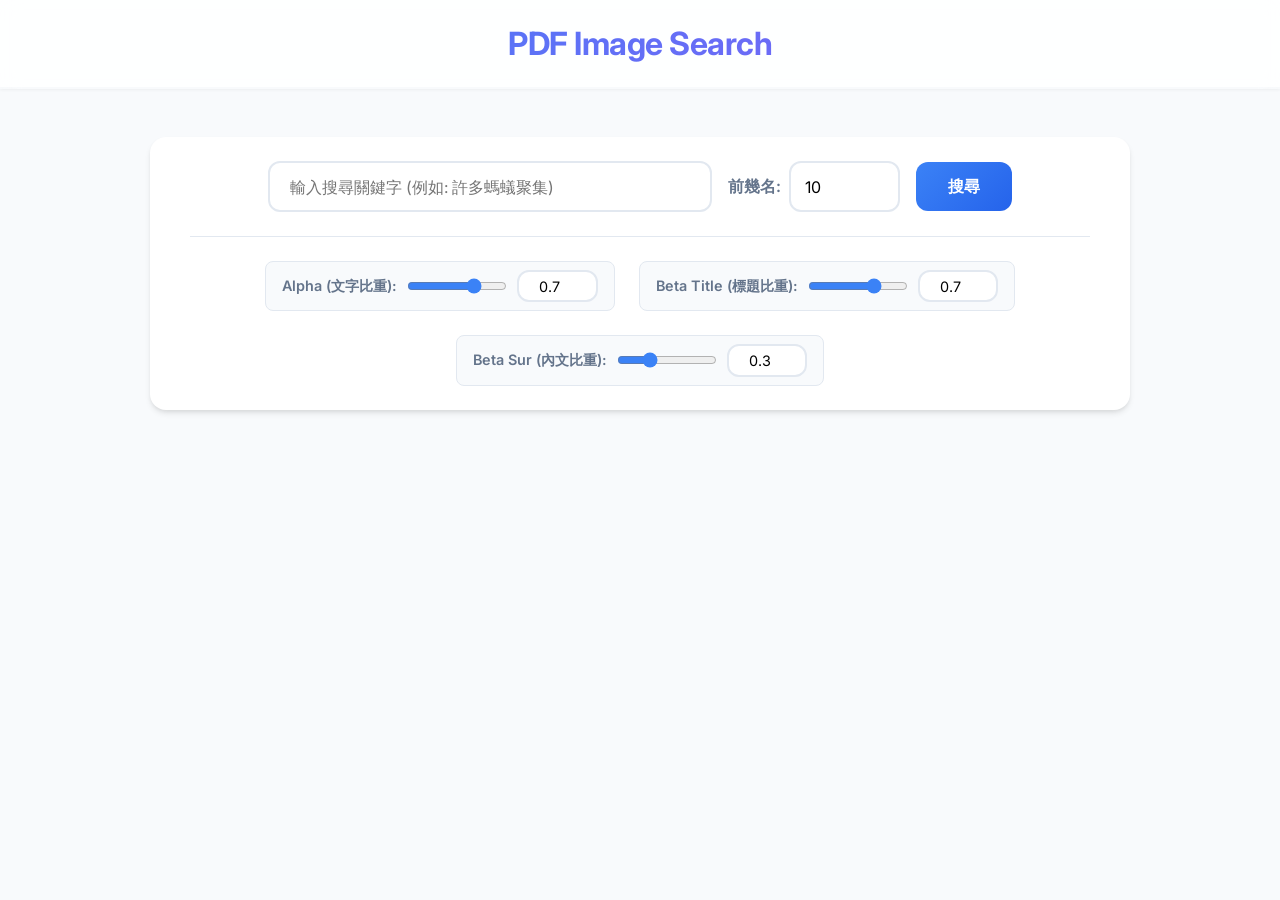
==== templates/index.html @ 417bd397 "新增一個測試網頁用於測試資料庫及模型的 Performance" ====
<!DOCTYPE html>
<html lang="zh-TW">
<head>
    <meta charset="UTF-8">
    <meta name="viewport" content="width=device-width, initial-scale=1.0">
    <title>RAG PDF Image Search</title>
    <link href="https://fonts.googleapis.com/css2?family=Inter:wght@400;500;600;700&display=swap" rel="stylesheet">
    <style>
        :root {
            --bg-color: #f8fafc;
            --container-bg: #ffffff;
            --text-color: #334155;
            --border-color: #e2e8f0;
            --primary-color: #3b82f6;
            --primary-hover: #2563eb;
            --secondary-color: #64748b;
            --accent-color: #10b981;
            --box-shadow: 0 4px 6px -1px rgba(0, 0, 0, 0.1), 0 2px 4px -1px rgba(0, 0, 0, 0.06);
            --transition-speed: 0.3s;
        }
        
        body {
            font-family: 'Inter', sans-serif;
            background-color: var(--bg-color);
            color: var(--text-color);
            margin: 0;
            padding: 0;
            display: flex;
            flex-direction: column;
            align-items: center;
        }

        /* Glassmorphism Header */
        .header {
            width: 100%;
            background: rgba(255, 255, 255, 0.85);
            backdrop-filter: blur(10px);
            padding: 1.5rem 0;
            box-shadow: 0 1px 3px rgba(0,0,0,0.05);
            text-align: center;
            position: sticky;
            top: 0;
            z-index: 50;
            border-bottom: 2px solid transparent;
            background-clip: padding-box;
        }

        .header h1 {
            margin: 0;
            background: linear-gradient(135deg, #3b82f6, #8b5cf6);
            -webkit-background-clip: text;
            -webkit-text-fill-color: transparent;
            font-weight: 700;
            font-size: 2rem;
            letter-spacing: -0.5px;
        }

        .search-container {
            display: flex;
            flex-direction: column;
            align-items: center;
            justify-content: center;
            margin: 3rem 0;
            background: var(--container-bg);
            padding: 1.5rem 2.5rem;
            border-radius: 1rem;
            box-shadow: var(--box-shadow);
            transition: transform var(--transition-speed);
            width: 90%;
            max-width: 900px;
        }

        .search-container:hover {
            transform: translateY(-2px);
        }

        .search-main {
            display: flex;
            gap: 1rem;
            align-items: center;
            justify-content: center;
            flex-wrap: wrap;
            width: 100%;
        }

        .advanced-settings {
            display: flex;
            gap: 1.5rem;
            justify-content: center;
            align-items: center;
            width: 100%;
            flex-wrap: wrap;
            margin-top: 1.5rem;
            padding-top: 1.5rem;
            border-top: 1px solid var(--border-color);
        }

        .setting-group {
            display: flex;
            align-items: center;
            gap: 0.5rem;
            font-size: 0.9rem;
            color: var(--secondary-color);
            background: #f8fafc;
            padding: 0.5rem 1rem;
            border-radius: 0.5rem;
            border: 1px solid var(--border-color);
        }

        .setting-group label {
            font-weight: 600;
        }

        .setting-group input[type="range"] {
            width: 100px;
            accent-color: var(--primary-color);
            cursor: pointer;
        }

        .setting-group input[type="number"] {
            width: 65px;
            padding: 0.35rem;
            font-size: 0.9rem;
            text-align: center;
        }

        input[type="text"] {
            padding: 0.85rem 1.25rem;
            font-size: 1rem;
            border: 2px solid var(--border-color);
            border-radius: 0.75rem;
            width: 400px;
            max-width: 100%;
            outline: none;
            transition: all var(--transition-speed);
            font-family: inherit;
        }

        input[type="text"]:focus {
            border-color: var(--primary-color);
            box-shadow: 0 0 0 3px rgba(59, 130, 246, 0.2);
        }

        .topk-wrapper {
            display: flex;
            align-items: center;
            gap: 0.5rem;
        }
        
        .topk-wrapper label {
            font-weight: 600;
            color: var(--secondary-color);
        }

        input[type="number"] {
            padding: 0.85rem;
            font-size: 1rem;
            border: 2px solid var(--border-color);
            border-radius: 0.75rem;
            width: 80px;
            font-family: inherit;
            transition: all var(--transition-speed);
        }

        input[type="number"]:focus {
            border-color: var(--primary-color);
            box-shadow: 0 0 0 3px rgba(59, 130, 246, 0.2);
        }

        button.search-btn {
            padding: 0.85rem 2rem;
            font-size: 1rem;
            background: linear-gradient(135deg, var(--primary-color), var(--primary-hover));
            color: white;
            font-weight: 600;
            border: none;
            border-radius: 0.75rem;
            cursor: pointer;
            transition: all var(--transition-speed);
            font-family: inherit;
        }

        button.search-btn:hover {
            transform: translateY(-2px);
            box-shadow: 0 4px 12px rgba(59, 130, 246, 0.3);
        }

        button.search-btn:active {
            transform: translateY(0);
        }

        .results-grid {
            display: grid;
            grid-template-columns: repeat(auto-fill, minmax(360px, 1fr));
            gap: 2rem;
            width: 90%;
            max-width: 1400px;
            margin-bottom: 4rem;
        }

        .result-card {
            background: var(--container-bg);
            border-radius: 1rem;
            box-shadow: var(--box-shadow);
            overflow: hidden;
            display: flex;
            flex-direction: column;
            transition: all var(--transition-speed);
            position: relative;
        }

        .result-card:hover {
            transform: translateY(-8px);
            box-shadow: 0 15px 30px rgba(0,0,0,0.1);
        }

        .image-wrapper {
            position: relative;
            overflow: hidden;
            height: 280px;
        }

        .result-card img {
            width: 100%;
            height: 100%;
            object-fit: contain;
            background-color: #f1f5f9;
            transition: transform 0.5s ease;
        }

        .result-card:hover img {
            transform: scale(1.05);
        }

        .card-content {
            padding: 1.5rem;
            display: flex;
            flex-direction: column;
            gap: 0.75rem;
            flex-grow: 1;
        }

        .doc-title {
            font-weight: 700;
            font-size: 1.2rem;
            color: var(--text-color);
            word-break: break-all;
            line-height: 1.4;
        }

        .rank-badge {
            position: absolute;
            top: 1rem;
            right: 1rem;
            background: var(--primary-color);
            color: white;
            padding: 0.25rem 0.75rem;
            border-radius: 999px;
            font-weight: 700;
            font-size: 0.85rem;
            box-shadow: 0 2px 4px rgba(0,0,0,0.2);
            z-index: 10;
        }

        .doc-meta {
            font-size: 0.95rem;
            color: var(--secondary-color);
            line-height: 1.6;
        }

        .highlight-text {
            color: var(--primary-color);
            font-weight: 600;
        }

        .score-info {
            background: #f8fafc;
            padding: 1rem;
            border-radius: 0.75rem;
            font-size: 0.85rem;
            font-family: 'Courier New', Courier, monospace;
            display: flex;
            flex-direction: column;
            gap: 0.4rem;
            margin-top: 0.5rem;
            border: 1px solid var(--border-color);
        }

        .score-info b {
            color: var(--accent-color);
            font-size: 0.95rem;
            margin-bottom: 0.25rem;
        }

        .preview-btn {
            margin-top: auto;
            background-color: transparent;
            color: var(--primary-color);
            border: 2px solid var(--primary-color);
            font-weight: 600;
            padding: 0.85rem;
            border-radius: 0.75rem;
            cursor: pointer;
            transition: all var(--transition-speed);
            font-family: inherit;
        }

        .preview-btn:hover {
            background-color: var(--primary-color);
            color: white;
            box-shadow: 0 4px 12px rgba(59, 130, 246, 0.2);
        }

        /* Modal styling - highly polished */
        .modal-overlay {
            position: fixed;
            top: 0; left: 0; width: 100%; height: 100%;
            background: rgba(15, 23, 42, 0.7);
            backdrop-filter: blur(5px);
            display: none;
            justify-content: center;
            align-items: center;
            z-index: 1000;
            opacity: 0;
            transition: opacity 0.3s ease;
        }

        .modal-overlay.active {
            opacity: 1;
        }

        .modal-content {
            background: white;
            width: 95%;
            max-width: 1400px;
            height: 92%;
            border-radius: 1rem;
            display: flex;
            flex-direction: column;
            overflow: hidden;
            transform: scale(0.95);
            transition: transform 0.3s cubic-bezier(0.175, 0.885, 0.32, 1.275);
            box-shadow: 0 25px 50px -12px rgba(0, 0, 0, 0.25);
        }

        .modal-overlay.active .modal-content {
            transform: scale(1);
        }

        .modal-header {
            display: flex;
            justify-content: space-between;
            align-items: center;
            padding: 1.25rem 2rem;
            background: #f8fafc;
            border-bottom: 1px solid var(--border-color);
        }
        
        .modal-header h2 {
            margin: 0;
            font-size: 1.25rem;
            color: var(--text-color);
            font-weight: 600;
        }

        .close-btn {
            background: none;
            border: none;
            font-size: 2rem;
            line-height: 1;
            cursor: pointer;
            color: var(--secondary-color);
            transition: color 0.2s;
            display: flex;
            justify-content: center;
            align-items: center;
            width: 40px;
            height: 40px;
            border-radius: 50%;
        }

        .close-btn:hover {
            color: #ef4444;
            background-color: #fee2e2;
        }

        iframe {
            flex-grow: 1;
            border: none;
            width: 100%;
            background-color: #e2e8f0;
        }

        /* Loading spinner with modern look */
        .loader-container {
            display: none;
            flex-direction: column;
            align-items: center;
            gap: 1rem;
            margin: 3rem 0;
        }

        .loader {
            width: 48px;
            height: 48px;
            border: 5px solid #e2e8f0;
            border-bottom-color: var(--primary-color);
            border-radius: 50%;
            animation: rotation 1s linear infinite;
        }

        .loader-text {
            color: var(--secondary-color);
            font-weight: 500;
            animation: pulse 1.5s ease-in-out infinite;
        }

        @keyframes rotation {
            0% { transform: rotate(0deg); }
            100% { transform: rotate(360deg); }
        }

        @keyframes pulse {
            0%, 100% { opacity: 1; }
            50% { opacity: 0.5; }
        }
        
        /* Fade in animation for cards */
        @keyframes fadeIn {
            from { opacity: 0; transform: translateY(20px); }
            to { opacity: 1; transform: translateY(0); }
        }
        
        .animated-card {
            animation: fadeIn 0.6s ease-out forwards;
            opacity: 0;
        }
    </style>
</head>
<body>

    <header class="header">
        <h1>PDF Image Search</h1>
    </header>

    <div class="search-container">
        <div class="search-main">
            <input type="text" id="searchInput" placeholder="輸入搜尋關鍵字 (例如: 許多螞蟻聚集)" onkeypress="handleKeyPress(event)">
            <div class="topk-wrapper">
                <label for="topkInput">前幾名:</label>
                <input type="number" id="topkInput" value="10" min="1" max="50">
            </div>
            <button class="search-btn" onclick="performSearch()">搜尋</button>
        </div>

        <div class="advanced-settings">
            <div class="setting-group" title="決定文字與影像比重 (1.0=全文字, 0.0=全影像)">
                <label>Alpha (文字比重):</label>
                <input type="range" id="alphaRange" min="0" max="1" step="0.01" value="0.7" oninput="document.getElementById('alphaInput').value = this.value">
                <input type="number" id="alphaInput" min="0" max="1" step="0.01" value="0.7" oninput="document.getElementById('alphaRange').value = this.value">
            </div>
            <div class="setting-group" title="決定文字分數中標題的比重">
                <label>Beta Title (標題比重):</label>
                <input type="range" id="betaTitleRange" min="0" max="1" step="0.01" value="0.7" oninput="document.getElementById('betaTitleInput').value = this.value">
                <input type="number" id="betaTitleInput" min="0" max="1" step="0.01" value="0.7" oninput="document.getElementById('betaTitleRange').value = this.value">
            </div>
            <div class="setting-group" title="決定文字分數中內文的比重">
                <label>Beta Sur (內文比重):</label>
                <input type="range" id="betaSurRange" min="0" max="1" step="0.01" value="0.3" oninput="document.getElementById('betaSurInput').value = this.value">
                <input type="number" id="betaSurInput" min="0" max="1" step="0.01" value="0.3" oninput="document.getElementById('betaSurRange').value = this.value">
            </div>
        </div>
    </div>

    <div class="loader-container" id="loaderContainer">
        <div class="loader"></div>
        <div class="loader-text">正在搜尋 RAG 資料庫...</div>
    </div>

    <div class="results-grid" id="resultsGrid">
        <!-- Results will be injected here -->
    </div>

    <!-- PDF Preview Modal -->
    <div class="modal-overlay" id="pdfModal">
        <div class="modal-content">
            <div class="modal-header">
                <h2 id="modalTitle">PDF Preview</h2>
                <button class="close-btn" onclick="closeModal()">&times;</button>
            </div>
            <iframe id="pdfIframe" src=""></iframe>
        </div>
    </div>

    <script>
        async function performSearch() {
            const query = document.getElementById('searchInput').value.trim();
            const topk = document.getElementById('topkInput').value || 10;
            const alpha = document.getElementById('alphaInput').value || 0.7;
            const betaTitle = document.getElementById('betaTitleInput').value || 0.7;
            const betaSur = document.getElementById('betaSurInput').value || 0.3;
            
            const grid = document.getElementById('resultsGrid');
            const loader = document.getElementById('loaderContainer');

            if (!query) return;

            grid.innerHTML = '';
            loader.style.display = 'flex';

            try {
                const response = await fetch(`/search?q=${encodeURIComponent(query)}&topk=${topk}&alpha=${alpha}&beta_title=${betaTitle}&beta_sur=${betaSur}`);
                const data = await response.json();
                loader.style.display = 'none';

                if (data.error) {
                    grid.innerHTML = `<div style="grid-column: 1/-1; background: #fee2e2; color: #b91c1c; padding: 1.5rem; border-radius: 0.75rem; text-align: center; font-weight: 500;">錯誤: ${data.error}</div>`;
                    return;
                }

                if (data.results.length === 0) {
                    grid.innerHTML = `<div style="grid-column: 1/-1; text-align: center; color: var(--secondary-color); font-size: 1.2rem; padding: 3rem;">找不到與「${query}」相關的圖片結果</div>`;
                    return;
                }

                data.results.forEach((item, index) => {
                    const card = document.createElement('div');
                    card.className = 'result-card animated-card';
                    card.style.animationDelay = `${index * 0.05}s`;

                    let imgUrl = `/${item.image_path}`;
                    // If image_path starts with 'output/' we use it directly, else fallback
                    
                    const pdfPath = item.doc_name;
                    // The PDF is loaded from /agriculture_tech_docs/
                    const fullPdfUrl = `/agriculture_tech_docs/${pdfPath}#page=${item.page}`;

                    // Extract best_sur_chunk for brief preview
                    const snippet = item.best_sur_chunk ? `<div style="font-size: 0.85rem; color: #475569; margin-top: 0.5rem; background: #f1f5f9; padding: 0.5rem; border-radius: 0.5rem; border-left: 3px solid #3b82f6;"><i>"...${item.best_sur_chunk}..."</i></div>` : '';

                    card.innerHTML = `
                        <div class="rank-badge">#${index + 1}</div>
                        <div class="image-wrapper">
                            <img src="${imgUrl}" alt="${item.figure_title || 'Image'}" onerror="this.src='/output/placeholder.png'; this.onerror=null;">
                        </div>
                        <div class="card-content">
                            <div class="doc-title">${item.figure_title || '未命名圖片'}</div>
                            <div class="doc-meta">
                                <div><span class="highlight-text">文件:</span> ${item.doc_name.split('/').pop()}</div>
                                <div style="margin-top: 0.25rem;"><span class="highlight-text">頁面:</span> 第 ${item.page} 頁</div>
                                ${snippet}
                            </div>
                            <div class="score-info">
                                <b>總分 (score): ${(item.score).toFixed(4)}</b>
                                <span>文本 (s_text): ${(item.s_text).toFixed(4)}</span>
                                <span>標題 (s_title): ${(item.s_title).toFixed(4)}</span>
                                <span>內文 (s_sur): ${(item.s_sur).toFixed(4)}</span>
                                <span>影像 (s_img): ${(item.s_img).toFixed(4)}</span>
                            </div>
                            <button class="preview-btn" onclick="openModal('${encodeURIComponent(pdfPath)}', ${item.page}, '${item.doc_name.split('/').pop()}')">
                                打開 PDF 預覽
                            </button>
                        </div>
                    `;
                    grid.appendChild(card);
                });

            } catch (err) {
                console.error(err);
                loader.style.display = 'none';
                grid.innerHTML = `<div style="grid-column: 1/-1; background: #fee2e2; color: #b91c1c; padding: 1.5rem; border-radius: 0.75rem; text-align: center; font-weight: 500;">連線錯誤，請確認後端伺服器正在執行。</div>`;
            }
        }

        function handleKeyPress(event) {
            if (event.key === 'Enter') {
                performSearch();
            }
        }

        function openModal(pdfPath, page, filename) {
            const modal = document.getElementById('pdfModal');
            const iframe = document.getElementById('pdfIframe');
            const title = document.getElementById('modalTitle');
            
            // Reconstruct path to fix potential URI encoding issues with nested components
            const decodedPath = decodeURIComponent(pdfPath);
            let url = `/agriculture_tech_docs/${decodedPath}`;
            if (page) {
                // Adjusting page parameter for Chrome/Edge/Firefox embedded viewer
                url += `#page=${page}`;
            }
            
            title.textContent = `預覽: ${filename} (第 ${page} 頁)`;
            modal.style.display = 'flex';
            // Force reflow
            void modal.offsetWidth;
            modal.classList.add('active');
            
            // Load iframe after animation starts
            setTimeout(() => {
                iframe.src = url;
            }, 100);
        }

        function closeModal() {
            const modal = document.getElementById('pdfModal');
            const iframe = document.getElementById('pdfIframe');
            
            modal.classList.remove('active');
            setTimeout(() => {
                modal.style.display = 'none';
                iframe.src = "about:blank"; // Clear iframe
            }, 300);
        }

        // Close modal when clicking outside
        window.onclick = function(event) {
            const modal = document.getElementById('pdfModal');
            if (event.target == modal) {
                closeModal();
            }
        }
    </script>
</body>
</html>
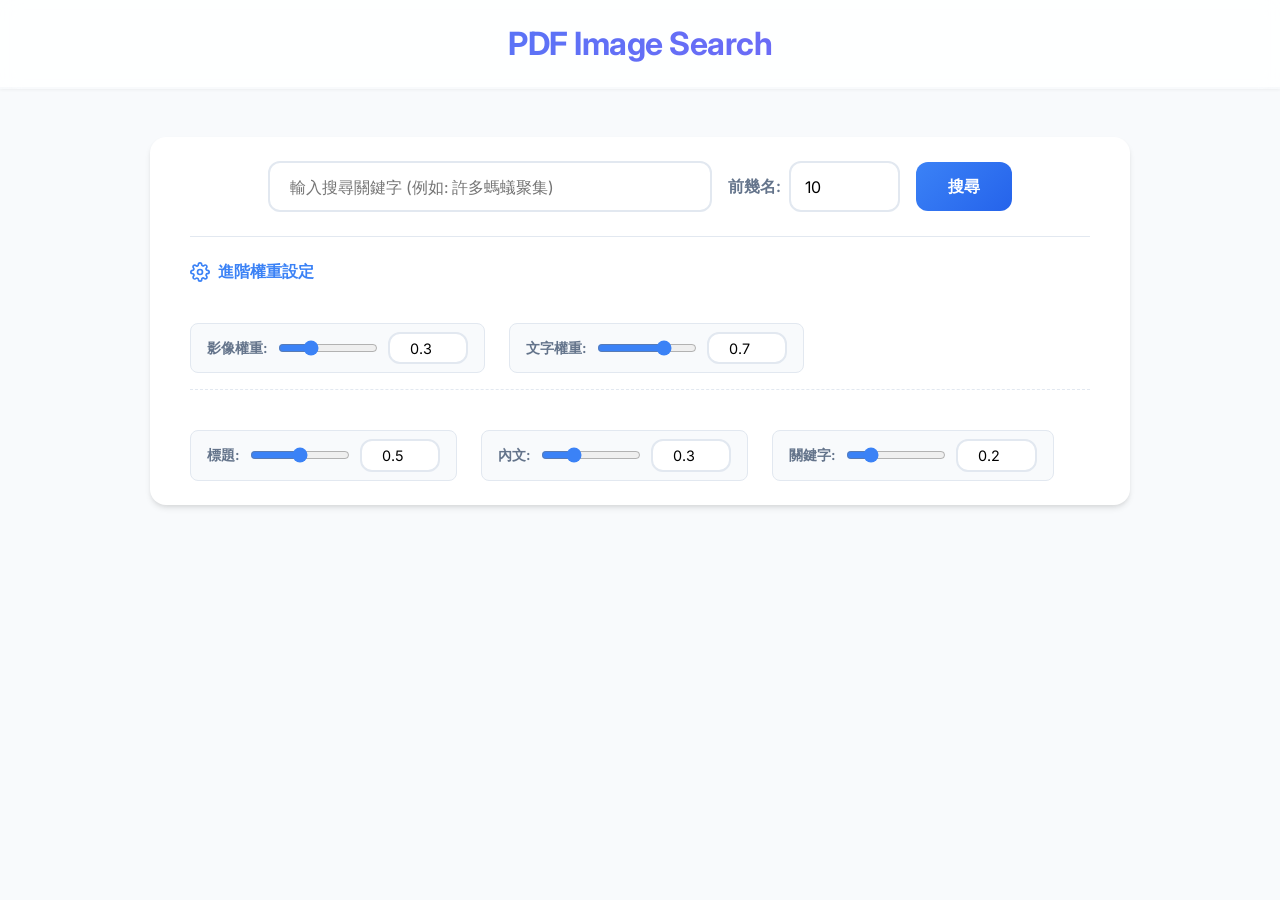
==== commit d4b331bc: "refactor: update search scoring mechanism with flexible weighted parameters for text, image, title, " ====
--- a/templates/index.html
+++ b/templates/index.html
@@ -454,20 +454,42 @@
         </div>
 
         <div class="advanced-settings">
-            <div class="setting-group" title="決定文字與影像比重 (1.0=全文字, 0.0=全影像)">
-                <label>Alpha (文字比重):</label>
-                <input type="range" id="alphaRange" min="0" max="1" step="0.01" value="0.7" oninput="document.getElementById('alphaInput').value = this.value">
-                <input type="number" id="alphaInput" min="0" max="1" step="0.01" value="0.7" oninput="document.getElementById('alphaRange').value = this.value">
+            <div style="width: 100%; margin-bottom: 1rem; font-weight: 700; color: var(--primary-color); display: flex; align-items: center; gap: 0.5rem;">
+                <svg xmlns="http://www.w3.org/2000/svg" width="20" height="20" viewBox="0 0 24 24" fill="none" stroke="currentColor" stroke-width="2" stroke-linecap="round" stroke-linejoin="round"><circle cx="12" cy="12" r="3"></circle><path d="M19.4 15a1.65 1.65 0 0 0 .33 1.82l.06.06a2 2 0 0 1 0 2.83 2 2 0 0 1-2.83 0l-.06-.06a1.65 1.65 0 0 0-1.82-.33 1.65 1.65 0 0 0-1 1.51V21a2 2 0 0 1-2 2 2 2 0 0 1-2-2v-.09A1.65 1.65 0 0 0 9 19.4a1.65 1.65 0 0 0-1.82.33l-.06.06a2 2 0 0 1-2.83 0 2 2 0 0 1 0-2.83l.06-.06a1.65 1.65 0 0 0 .33-1.82 1.65 1.65 0 0 0-1.51-1H3a2 2 0 0 1-2-2 2 2 0 0 1 2-2h.09A1.65 1.65 0 0 0 4.6 9a1.65 1.65 0 0 0-.33-1.82l-.06-.06a2 2 0 0 1 0-2.83 2 2 0 0 1 2.83 0l.06.06a1.65 1.65 0 0 0 1.82.33H9a1.65 1.65 0 0 0 1-1.51V3a2 2 0 0 1 2-2 2 2 0 0 1 2 2v.09a1.65 1.65 0 0 0 1 1.51 1.65 1.65 0 0 0 1.82-.33l.06-.06a2 2 0 0 1 2.83 0 2 2 0 0 1 0 2.83l-.06.06a1.65 1.65 0 0 0-.33 1.82V9a1.65 1.65 0 0 0 1.51 1H21a2 2 0 0 1 2 2 2 2 0 0 1-2 2h-.09a1.65 1.65 0 0 0-1.51 1z"></path></svg>
+                進階權重設定
             </div>
-            <div class="setting-group" title="決定文字分數中標題的比重">
-                <label>Beta Title (標題比重):</label>
-                <input type="range" id="betaTitleRange" min="0" max="1" step="0.01" value="0.7" oninput="document.getElementById('betaTitleInput').value = this.value">
-                <input type="number" id="betaTitleInput" min="0" max="1" step="0.01" value="0.7" oninput="document.getElementById('betaTitleRange').value = this.value">
+            
+            <!-- Category Weights -->
+            <div style="width: 100%; display: flex; flex-wrap: wrap; gap: 1.5rem; padding-bottom: 1rem; border-bottom: 1px dashed var(--border-color);">
+                <div class="setting-group" title="影像特徵權重">
+                    <label>影像權重:</label>
+                    <input type="range" id="wImageRange" min="0" max="1" step="0.1" value="0.3" oninput="document.getElementById('wImageInput').value = this.value">
+                    <input type="number" id="wImageInput" min="0" max="1" step="0.1" value="0.3" oninput="document.getElementById('wImageRange').value = this.value">
+                </div>
+                <div class="setting-group" title="文字特徵權重 (包含標題、內文、關鍵字)">
+                    <label>文字權重:</label>
+                    <input type="range" id="wTextRange" min="0" max="1" step="0.1" value="0.7" oninput="document.getElementById('wTextInput').value = this.value">
+                    <input type="number" id="wTextInput" min="0" max="1" step="0.1" value="0.7" oninput="document.getElementById('wTextRange').value = this.value">
+                </div>
             </div>
-            <div class="setting-group" title="決定文字分數中內文的比重">
-                <label>Beta Sur (內文比重):</label>
-                <input type="range" id="betaSurRange" min="0" max="1" step="0.01" value="0.3" oninput="document.getElementById('betaSurInput').value = this.value">
-                <input type="number" id="betaSurInput" min="0" max="1" step="0.01" value="0.3" oninput="document.getElementById('betaSurRange').value = this.value">
+
+            <!-- Text Component Weights -->
+            <div style="width: 100%; display: flex; flex-wrap: wrap; gap: 1.5rem; margin-top: 1rem;">
+                <div class="setting-group" title="標題權重">
+                    <label>標題:</label>
+                    <input type="range" id="wTitleRange" min="0" max="1" step="0.1" value="0.5" oninput="document.getElementById('wTitleInput').value = this.value">
+                    <input type="number" id="wTitleInput" min="0" max="1" step="0.1" value="0.5" oninput="document.getElementById('wTitleRange').value = this.value">
+                </div>
+                <div class="setting-group" title="內文權重">
+                    <label>內文:</label>
+                    <input type="range" id="wContentRange" min="0" max="1" step="0.1" value="0.3" oninput="document.getElementById('wContentInput').value = this.value">
+                    <input type="number" id="wContentInput" min="0" max="1" step="0.1" value="0.3" oninput="document.getElementById('wContentRange').value = this.value">
+                </div>
+                <div class="setting-group" title="關鍵字權重">
+                    <label>關鍵字:</label>
+                    <input type="range" id="wKeywordRange" min="0" max="1" step="0.1" value="0.2" oninput="document.getElementById('wKeywordInput').value = this.value">
+                    <input type="number" id="wKeywordInput" min="0" max="1" step="0.1" value="0.2" oninput="document.getElementById('wKeywordRange').value = this.value">
+                </div>
             </div>
         </div>
     </div>
@@ -475,6 +497,17 @@
     <div class="loader-container" id="loaderContainer">
         <div class="loader"></div>
         <div class="loader-text">正在搜尋 RAG 資料庫...</div>
+    </div>
+
+    <!-- Query Keywords Section -->
+    <div id="queryKeywordsContainer" style="display: none; width: 90%; max-width: 1400px; margin-bottom: 1.5rem; background: #fff; padding: 1rem 1.5rem; border-radius: 1rem; box-shadow: var(--box-shadow); border-left: 5px solid var(--accent-color);">
+        <div style="font-weight: 700; font-size: 0.9rem; color: var(--secondary-color); margin-bottom: 0.5rem; display: flex; align-items: center; gap: 0.5rem;">
+            <svg xmlns="http://www.w3.org/2000/svg" width="16" height="16" viewBox="0 0 24 24" fill="none" stroke="currentColor" stroke-width="2" stroke-linecap="round" stroke-linejoin="round"><path d="M21 15a2 2 0 0 1-2 2H7l-4 4V5a2 2 0 0 1 2-2h14a2 2 0 0 1 2 2z"></path></svg>
+            提取到的查詢關鍵字:
+        </div>
+        <div id="queryKeywordTags" style="display: flex; flex-wrap: wrap; gap: 0.5rem;">
+            <!-- Keywords will be injected here -->
+        </div>
     </div>
 
     <div class="results-grid" id="resultsGrid">
@@ -496,20 +529,37 @@
         async function performSearch() {
             const query = document.getElementById('searchInput').value.trim();
             const topk = document.getElementById('topkInput').value || 10;
-            const alpha = document.getElementById('alphaInput').value || 0.7;
-            const betaTitle = document.getElementById('betaTitleInput').value || 0.7;
-            const betaSur = document.getElementById('betaSurInput').value || 0.3;
+            
+            // Get weight values
+            const wText = document.getElementById('wTextInput').value || 0.7;
+            const wImage = document.getElementById('wImageInput').value || 0.3;
+            const wTitle = document.getElementById('wTitleInput').value || 0.5;
+            const wContent = document.getElementById('wContentInput').value || 0.3;
+            const wKeyword = document.getElementById('wKeywordInput').value || 0.2;
             
             const grid = document.getElementById('resultsGrid');
             const loader = document.getElementById('loaderContainer');
+            const kwContainer = document.getElementById('queryKeywordsContainer');
+            const kwTags = document.getElementById('queryKeywordTags');
 
             if (!query) return;
 
             grid.innerHTML = '';
+            kwContainer.style.display = 'none';
             loader.style.display = 'flex';
 
             try {
-                const response = await fetch(`/search?q=${encodeURIComponent(query)}&topk=${topk}&alpha=${alpha}&beta_title=${betaTitle}&beta_sur=${betaSur}`);
+                const params = new URLSearchParams({
+                    q: query,
+                    topk: topk,
+                    w_text: wText,
+                    w_image: wImage,
+                    w_title: wTitle,
+                    w_content: wContent,
+                    w_keyword: wKeyword
+                });
+                
+                const response = await fetch(`/search?${params.toString()}`);
                 const data = await response.json();
                 loader.style.display = 'none';
 
@@ -518,6 +568,14 @@
                     return;
                 }
 
+                // Display Query Keywords
+                if (data.query_keywords && data.query_keywords.length > 0) {
+                    kwContainer.style.display = 'block';
+                    kwTags.innerHTML = data.query_keywords.map(kw => 
+                        `<span style="background: #ecfdf5; color: #065f46; padding: 0.25rem 0.75rem; border-radius: 999px; font-size: 0.85rem; font-weight: 600; border: 1px solid #a7f3d0;">${kw}</span>`
+                    ).join('');
+                }
+
                 if (data.results.length === 0) {
                     grid.innerHTML = `<div style="grid-column: 1/-1; text-align: center; color: var(--secondary-color); font-size: 1.2rem; padding: 3rem;">找不到與「${query}」相關的圖片結果</div>`;
                     return;
@@ -529,14 +587,28 @@
                     card.style.animationDelay = `${index * 0.05}s`;
 
                     let imgUrl = `/${item.image_path}`;
-                    // If image_path starts with 'output/' we use it directly, else fallback
-                    
                     const pdfPath = item.doc_name;
-                    // The PDF is loaded from /agriculture_tech_docs/
                     const fullPdfUrl = `/agriculture_tech_docs/${pdfPath}#page=${item.page}`;
 
                     // Extract best_sur_chunk for brief preview
                     const snippet = item.best_sur_chunk ? `<div style="font-size: 0.85rem; color: #475569; margin-top: 0.5rem; background: #f1f5f9; padding: 0.5rem; border-radius: 0.5rem; border-left: 3px solid #3b82f6;"><i>"...${item.best_sur_chunk}..."</i></div>` : '';
+
+                    // Matched keywords tags
+                    const matchedTags = item.matched_keywords && item.matched_keywords.length > 0 
+                        ? `<div style="margin-top: 0.5rem; display: flex; flex-wrap: wrap; gap: 0.35rem;">
+                             ${item.matched_keywords.map(kw => `<span style="background: #dcfce7; color: #166534; font-size: 0.75rem; padding: 0.1rem 0.5rem; border-radius: 4px; font-weight: 600;">${kw}</span>`).join('')}
+                           </div>` 
+                        : '';
+                    
+                    // All doc keywords
+                    const docKeywords = item.keywords && item.keywords.length > 0
+                        ? `<div style="margin-top: 0.75rem; border-top: 1px solid #f1f5f9; padding-top: 0.5rem;">
+                             <div style="font-size: 0.75rem; font-weight: 700; color: #94a3b8; text-transform: uppercase; letter-spacing: 0.05em; margin-bottom: 0.25rem;">圖片關鍵字:</div>
+                             <div style="display: flex; flex-wrap: wrap; gap: 0.25rem;">
+                               ${item.keywords.map(kw => `<span style="color: #64748b; font-size: 0.75rem;">#${kw}</span>`).join(' ')}
+                             </div>
+                           </div>`
+                        : '';
 
                     card.innerHTML = `
                         <div class="rank-badge">#${index + 1}</div>
@@ -548,13 +620,18 @@
                             <div class="doc-meta">
                                 <div><span class="highlight-text">文件:</span> ${item.doc_name.split('/').pop()}</div>
                                 <div style="margin-top: 0.25rem;"><span class="highlight-text">頁面:</span> 第 ${item.page} 頁</div>
+                                ${matchedTags}
                                 ${snippet}
+                                ${docKeywords}
                             </div>
                             <div class="score-info">
                                 <b>總分 (score): ${(item.score).toFixed(4)}</b>
-                                <span>文本 (s_text): ${(item.s_text).toFixed(4)}</span>
-                                <span>標題 (s_title): ${(item.s_title).toFixed(4)}</span>
-                                <span>內文 (s_sur): ${(item.s_sur).toFixed(4)}</span>
+                                <span>文本總分 (s_text): ${(item.s_text).toFixed(4)}</span>
+                                <div style="display: grid; grid-template-columns: 1fr 1fr; gap: 4px; padding-left: 8px; border-left: 2px solid #e2e8f0; margin: 4px 0;">
+                                    <span style="font-size: 0.75rem;">└ 標題: ${(item.s_title).toFixed(4)}</span>
+                                    <span style="font-size: 0.75rem;">└ 內文: ${(item.s_sur).toFixed(4)}</span>
+                                    <span style="font-size: 0.75rem;">└ 關鍵字: ${(item.s_keyword).toFixed(4)}</span>
+                                </div>
                                 <span>影像 (s_img): ${(item.s_img).toFixed(4)}</span>
                             </div>
                             <button class="preview-btn" onclick="openModal('${encodeURIComponent(pdfPath)}', ${item.page}, '${item.doc_name.split('/').pop()}')">
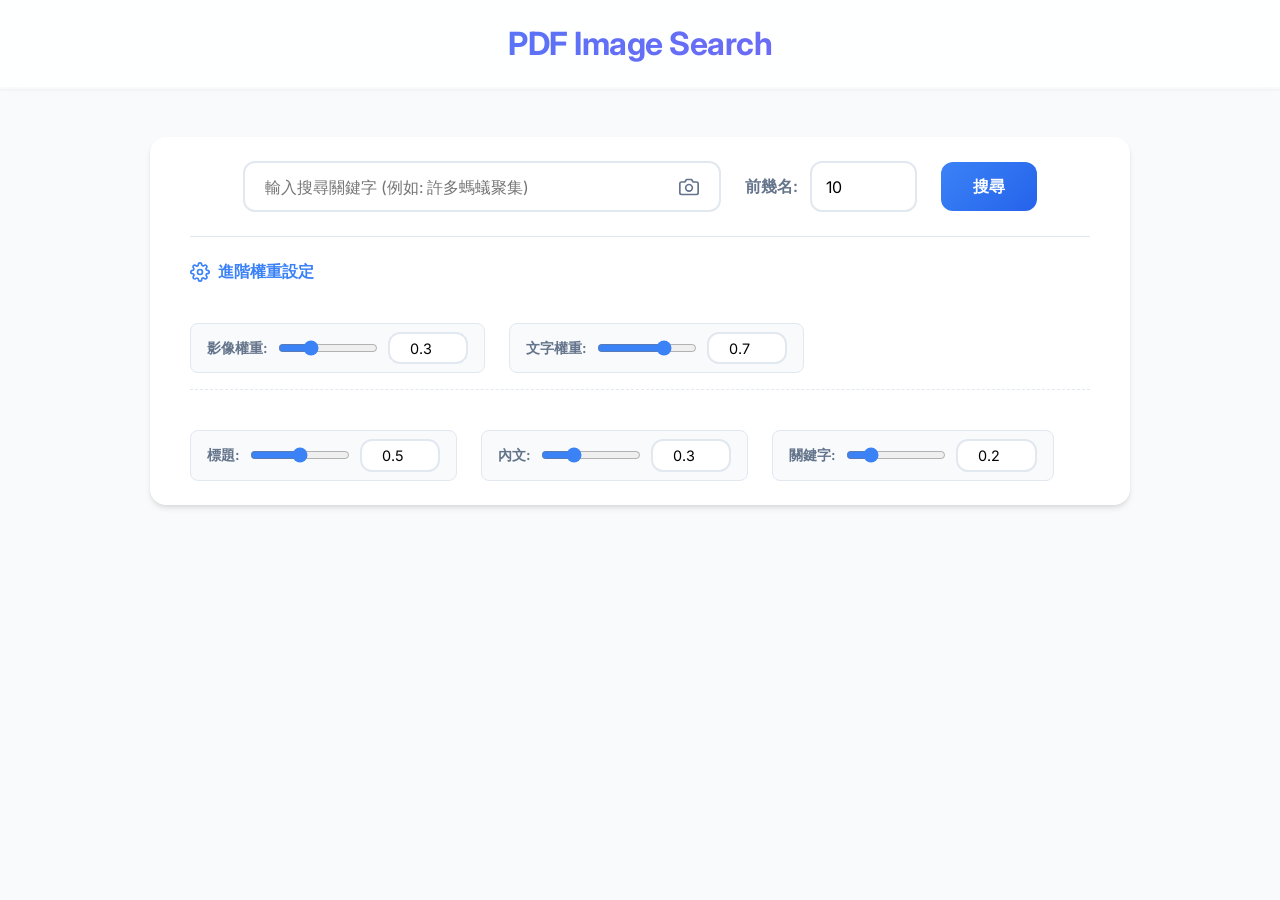
==== commit e8f0f220: "新增 Search by Image 接口" ====
--- a/templates/index.html
+++ b/templates/index.html
@@ -49,6 +49,7 @@
             margin: 0;
             background: linear-gradient(135deg, #3b82f6, #8b5cf6);
             -webkit-background-clip: text;
+            background-clip: text;
             -webkit-text-fill-color: transparent;
             font-weight: 700;
             font-size: 2rem;
@@ -444,13 +445,37 @@
     </header>
 
     <div class="search-container">
-        <div class="search-main">
-            <input type="text" id="searchInput" placeholder="輸入搜尋關鍵字 (例如: 許多螞蟻聚集)" onkeypress="handleKeyPress(event)">
-            <div class="topk-wrapper">
-                <label for="topkInput">前幾名:</label>
-                <input type="number" id="topkInput" value="10" min="1" max="50">
+        <div class="search-main" id="searchMain">
+            <!-- Group 1: Search Input + Upload Button -->
+            <div id="inputGroup" style="display: flex; align-items: center; border: 2px solid var(--border-color); border-radius: 0.75rem; padding: 0.15rem 0.75rem; flex-grow: 1; max-width: 450px; background: white; transition: all var(--transition-speed);">
+                <input type="text" id="searchInput" placeholder="輸入搜尋關鍵字 (例如: 許多螞蟻聚集)" onkeypress="handleKeyPress(event)" 
+                       style="border: none; outline: none; flex-grow: 1; padding: 0.7rem 0.5rem; font-size: 1rem; background: transparent;"
+                       onfocus="document.getElementById('inputGroup').style.borderColor='var(--primary-color)'; document.getElementById('inputGroup').style.boxShadow='0 0 0 3px rgba(59, 130, 246, 0.2)'"
+                       onblur="document.getElementById('inputGroup').style.borderColor='var(--border-color)'; document.getElementById('inputGroup').style.boxShadow='none'">
+                
+                <button type="button" onclick="document.getElementById('imageInput').click()" style="background: none; border: none; cursor: pointer; color: var(--secondary-color); display: flex; align-items: center; justify-content: center; padding: 0.5rem; transition: color 0.2s;" title="以圖搜圖" onmouseover="this.style.color='var(--primary-color)'" onmouseout="this.style.color='var(--secondary-color)'">
+                    <svg xmlns="http://www.w3.org/2000/svg" width="20" height="20" viewBox="0 0 24 24" fill="none" stroke="currentColor" stroke-width="2" stroke-linecap="round" stroke-linejoin="round"><path d="M23 19a2 2 0 0 1-2 2H3a2 2 0 0 1-2-2V8a2 2 0 0 1 2-2h4l2-3h6l2 3h4a2 2 0 0 1 2 2z"></path><circle cx="12" cy="13" r="4"></circle></svg>
+                </button>
+                <input type="file" id="imageInput" accept="image/*" style="display: none;" onchange="handleImageSelect(event)">
             </div>
-            <button class="search-btn" onclick="performSearch()">搜尋</button>
+            
+            <!-- Group 2: Top-K Label + Number Input -->
+            <div style="display: flex; align-items: center; gap: 0.75rem; margin-left: 0.5rem;">
+                <span style="font-weight: 600; color: var(--secondary-color); white-space: nowrap;">前幾名:</span>
+                <input type="number" id="topkInput" value="10" min="1" max="50" style="padding: 0.85rem; border: 2px solid var(--border-color); border-radius: 0.75rem; width: 75px; outline: none; font-family: inherit; transition: all var(--transition-speed);" onfocus="this.style.borderColor='var(--primary-color)'" onblur="this.style.borderColor='var(--border-color)'">
+            </div>
+            
+            <!-- Search Button -->
+            <button class="search-btn" id="searchBtn" onclick="performSearch()" style="margin-left: 0.5rem;">搜尋</button>
+        </div>
+
+        <!-- Image Preview Area -->
+        <div id="imagePreviewContainer" style="display: none; margin-top: 1rem; position: relative; width: 100%; max-width: 200px;">
+            <img id="imagePreview" src="" style="width: 100%; border-radius: 0.5rem; border: 2px solid var(--primary-color); object-fit: cover; max-height: 150px;">
+            <button onclick="clearImageSearch()" style="position: absolute; top: -10px; right: -10px; background: #ef4444; color: white; border: none; border-radius: 50%; width: 24px; height: 24px; cursor: pointer; display: flex; align-items: center; justify-content: center; font-size: 14px; font-weight: bold; box-shadow: 0 2px 4px rgba(0,0,0,0.2);">
+                &times;
+            </button>
+            <div style="font-size: 0.75rem; color: var(--primary-color); font-weight: 600; margin-top: 0.25rem; text-align: center;">已選擇搜尋圖片</div>
         </div>
 
         <div class="advanced-settings">
@@ -526,6 +551,33 @@
     </div>
 
     <script>
+        let selectedImageFile = null;
+
+        function handleImageSelect(event) {
+            const file = event.target.files[0];
+            if (!file) return;
+
+            selectedImageFile = file;
+            const reader = new FileReader();
+            reader.onload = function(e) {
+                document.getElementById('imagePreview').src = e.target.result;
+                document.getElementById('imagePreviewContainer').style.display = 'block';
+                document.getElementById('searchInput').disabled = true;
+                document.getElementById('searchInput').placeholder = "已切換至「以圖搜圖」模式";
+                document.getElementById('searchBtn').textContent = "以圖搜圖";
+            };
+            reader.readAsDataURL(file);
+        }
+
+        function clearImageSearch() {
+            selectedImageFile = null;
+            document.getElementById('imageInput').value = '';
+            document.getElementById('imagePreviewContainer').style.display = 'none';
+            document.getElementById('searchInput').disabled = false;
+            document.getElementById('searchInput').placeholder = "輸入搜尋關鍵字 (例如: 許多螞蟻聚集)";
+            document.getElementById('searchBtn').textContent = "搜尋";
+        }
+
         async function performSearch() {
             const query = document.getElementById('searchInput').value.trim();
             const topk = document.getElementById('topkInput').value || 10;
@@ -542,25 +594,41 @@
             const kwContainer = document.getElementById('queryKeywordsContainer');
             const kwTags = document.getElementById('queryKeywordTags');
 
-            if (!query) return;
+            if (!query && !selectedImageFile) return;
 
             grid.innerHTML = '';
             kwContainer.style.display = 'none';
             loader.style.display = 'flex';
 
             try {
-                const params = new URLSearchParams({
-                    q: query,
-                    topk: topk,
-                    w_text: wText,
-                    w_image: wImage,
-                    w_title: wTitle,
-                    w_content: wContent,
-                    w_keyword: wKeyword
-                });
+                let data;
+                if (selectedImageFile) {
+                    // Image search
+                    const formData = new FormData();
+                    formData.append('file', selectedImageFile);
+                    formData.append('topk', topk);
+
+                    const response = await fetch('/search_by_image', {
+                        method: 'POST',
+                        body: formData
+                    });
+                    data = await response.json();
+                } else {
+                    // Text search
+                    const params = new URLSearchParams({
+                        q: query,
+                        topk: topk,
+                        w_text: wText,
+                        w_image: wImage,
+                        w_title: wTitle,
+                        w_content: wContent,
+                        w_keyword: wKeyword
+                    });
+                    
+                    const response = await fetch(`/search?${params.toString()}`);
+                    data = await response.json();
+                }
                 
-                const response = await fetch(`/search?${params.toString()}`);
-                const data = await response.json();
                 loader.style.display = 'none';
 
                 if (data.error) {
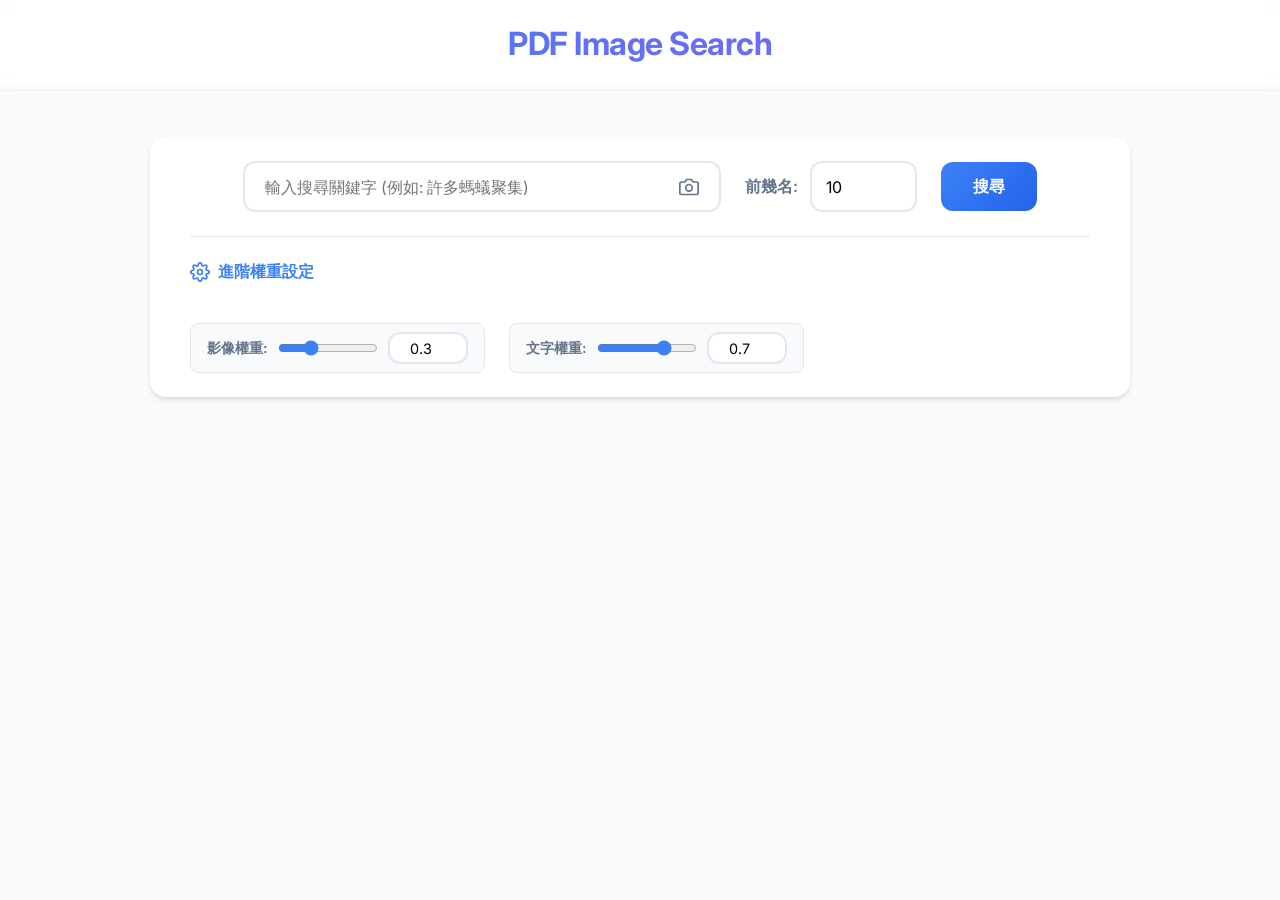
==== commit 9cae696d: "更改文字搜尋模式為純 keyword 搜尋，並且完成初步驗證" ====
--- a/templates/index.html
+++ b/templates/index.html
@@ -485,7 +485,7 @@
             </div>
             
             <!-- Category Weights -->
-            <div style="width: 100%; display: flex; flex-wrap: wrap; gap: 1.5rem; padding-bottom: 1rem; border-bottom: 1px dashed var(--border-color);">
+            <div style="width: 100%; display: flex; flex-wrap: wrap; gap: 1.5rem;">
                 <div class="setting-group" title="影像特徵權重">
                     <label>影像權重:</label>
                     <input type="range" id="wImageRange" min="0" max="1" step="0.1" value="0.3" oninput="document.getElementById('wImageInput').value = this.value">
@@ -497,25 +497,6 @@
                     <input type="number" id="wTextInput" min="0" max="1" step="0.1" value="0.7" oninput="document.getElementById('wTextRange').value = this.value">
                 </div>
             </div>
-
-            <!-- Text Component Weights -->
-            <div style="width: 100%; display: flex; flex-wrap: wrap; gap: 1.5rem; margin-top: 1rem;">
-                <div class="setting-group" title="標題權重">
-                    <label>標題:</label>
-                    <input type="range" id="wTitleRange" min="0" max="1" step="0.1" value="0.5" oninput="document.getElementById('wTitleInput').value = this.value">
-                    <input type="number" id="wTitleInput" min="0" max="1" step="0.1" value="0.5" oninput="document.getElementById('wTitleRange').value = this.value">
-                </div>
-                <div class="setting-group" title="內文權重">
-                    <label>內文:</label>
-                    <input type="range" id="wContentRange" min="0" max="1" step="0.1" value="0.3" oninput="document.getElementById('wContentInput').value = this.value">
-                    <input type="number" id="wContentInput" min="0" max="1" step="0.1" value="0.3" oninput="document.getElementById('wContentRange').value = this.value">
-                </div>
-                <div class="setting-group" title="關鍵字權重">
-                    <label>關鍵字:</label>
-                    <input type="range" id="wKeywordRange" min="0" max="1" step="0.1" value="0.2" oninput="document.getElementById('wKeywordInput').value = this.value">
-                    <input type="number" id="wKeywordInput" min="0" max="1" step="0.1" value="0.2" oninput="document.getElementById('wKeywordRange').value = this.value">
-                </div>
-            </div>
         </div>
     </div>
 
@@ -585,9 +566,6 @@
             // Get weight values
             const wText = document.getElementById('wTextInput').value || 0.7;
             const wImage = document.getElementById('wImageInput').value || 0.3;
-            const wTitle = document.getElementById('wTitleInput').value || 0.5;
-            const wContent = document.getElementById('wContentInput').value || 0.3;
-            const wKeyword = document.getElementById('wKeywordInput').value || 0.2;
             
             const grid = document.getElementById('resultsGrid');
             const loader = document.getElementById('loaderContainer');
@@ -619,10 +597,7 @@
                         q: query,
                         topk: topk,
                         w_text: wText,
-                        w_image: wImage,
-                        w_title: wTitle,
-                        w_content: wContent,
-                        w_keyword: wKeyword
+                        w_image: wImage
                     });
                     
                     const response = await fetch(`/search?${params.toString()}`);
@@ -654,26 +629,61 @@
                     card.className = 'result-card animated-card';
                     card.style.animationDelay = `${index * 0.05}s`;
 
-                    let imgUrl = `/${item.image_path}`;
+                    let imgUrl = `/${item.image_path}?t=${new Date().getTime()}`;
                     const pdfPath = item.doc_name;
                     const fullPdfUrl = `/agriculture_tech_docs/${pdfPath}#page=${item.page}`;
 
                     // Extract best_sur_chunk for brief preview
                     const snippet = item.best_sur_chunk ? `<div style="font-size: 0.85rem; color: #475569; margin-top: 0.5rem; background: #f1f5f9; padding: 0.5rem; border-radius: 0.5rem; border-left: 3px solid #3b82f6;"><i>"...${item.best_sur_chunk}..."</i></div>` : '';
 
-                    // Matched keywords tags
-                    const matchedTags = item.matched_keywords && item.matched_keywords.length > 0 
-                        ? `<div style="margin-top: 0.5rem; display: flex; flex-wrap: wrap; gap: 0.35rem;">
-                             ${item.matched_keywords.map(kw => `<span style="background: #dcfce7; color: #166534; font-size: 0.75rem; padding: 0.1rem 0.5rem; border-radius: 4px; font-weight: 600;">${kw}</span>`).join('')}
+                    // Matched/Selected keywords tags with details (including weighted scores)
+                    const matchedTags = item.matched_details && item.matched_details.length > 0 
+                        ? `<div style="margin-top: 0.75rem; border-top: 1px solid #f1f5f9; padding-top: 0.5rem;">
+                             <div style="font-size: 0.75rem; font-weight: 700; color: #16a34a; text-transform: uppercase; letter-spacing: 0.05em; margin-bottom: 0.35rem; display: flex; align-items: center; justify-content: space-between;">
+                               <span>有選中的標籤 (加權分數):</span>
+                               <span style="font-size: 0.65rem; color: #cbd5e1; font-weight: normal; text-transform: none;">
+                                 <span style="display:inline-block; width:8px; height:8px; border-radius:50%; background:#dbeafe; border:1px solid #bfdbfe; margin-right:2px;"></span>圖說
+                                 <span style="display:inline-block; width:8px; height:8px; border-radius:50%; background:#f3e8ff; border:1px solid #e9d5ff; margin-left:6px; margin-right:2px;"></span>內文
+                               </span>
+                             </div>
+                             <div style="display: flex; flex-wrap: wrap; gap: 0.35rem;">
+                               ${item.matched_details.map(detail => {
+                                   const isCaption = detail.weight === 1.0;
+                                   let badgeStyle = isCaption
+                                       ? "background-color: #dbeafe; color: #1e40af; border: 1px solid #bfdbfe; font-weight: 600;"
+                                       : "background-color: #f3e8ff; color: #6b21a8; border: 1px solid #e9d5ff;";
+                                   
+                                   const displayScore = detail.score ? detail.score.toFixed(2) : '0.00';
+                                   return `<span style="font-size: 0.75rem; padding: 0.15rem 0.5rem; border-radius: 4px; ${badgeStyle}">
+                                     ${detail.db_kw} (${displayScore})
+                                   </span>`;
+                               }).join('')}
+                             </div>
                            </div>` 
                         : '';
                     
-                    // All doc keywords
+                    // All doc keywords with weight-based color styling
                     const docKeywords = item.keywords && item.keywords.length > 0
                         ? `<div style="margin-top: 0.75rem; border-top: 1px solid #f1f5f9; padding-top: 0.5rem;">
-                             <div style="font-size: 0.75rem; font-weight: 700; color: #94a3b8; text-transform: uppercase; letter-spacing: 0.05em; margin-bottom: 0.25rem;">圖片關鍵字:</div>
-                             <div style="display: flex; flex-wrap: wrap; gap: 0.25rem;">
-                               ${item.keywords.map(kw => `<span style="color: #64748b; font-size: 0.75rem;">#${kw}</span>`).join(' ')}
+                             <div style="font-size: 0.75rem; font-weight: 700; color: #94a3b8; text-transform: uppercase; letter-spacing: 0.05em; margin-bottom: 0.35rem; display: flex; align-items: center; justify-content: space-between;">
+                               <span>圖片關鍵字 (原始權重):</span>
+                               <span style="font-size: 0.65rem; color: #cbd5e1; font-weight: normal; text-transform: none;">
+                                 <span style="display:inline-block; width:8px; height:8px; border-radius:50%; background:#dbeafe; border:1px solid #bfdbfe; margin-right:2px;"></span>圖說
+                                 <span style="display:inline-block; width:8px; height:8px; border-radius:50%; background:#f3e8ff; border:1px solid #e9d5ff; margin-left:6px; margin-right:2px;"></span>內文
+                               </span>
+                             </div>
+                             <div style="display: flex; flex-wrap: wrap; gap: 0.35rem;">
+                               ${item.keywords.map(kw => {
+                                   const weight = item.keyword_weights ? item.keyword_weights[kw] : null;
+                                   let badgeStyle = "background-color: #f1f5f9; color: #64748b; border: 1px solid #cbd5e1;";
+                                   if (weight === 1.0) {
+                                       badgeStyle = "background-color: #dbeafe; color: #1e40af; border: 1px solid #bfdbfe; font-weight: 600;";
+                                   } else if (weight < 1.0 && weight !== null) {
+                                       badgeStyle = "background-color: #f3e8ff; color: #6b21a8; border: 1px solid #e9d5ff;";
+                                   }
+                                   const displayWeight = weight !== null ? ` (${weight.toFixed(2)})` : '';
+                                   return `<span style="font-size: 0.75rem; padding: 0.15rem 0.5rem; border-radius: 4px; ${badgeStyle}">#${kw}${displayWeight}</span>`;
+                               }).join('')}
                              </div>
                            </div>`
                         : '';
@@ -694,13 +704,8 @@
                             </div>
                             <div class="score-info">
                                 <b>總分 (score): ${(item.score).toFixed(4)}</b>
-                                <span>文本總分 (s_text): ${(item.s_text).toFixed(4)}</span>
-                                <div style="display: grid; grid-template-columns: 1fr 1fr; gap: 4px; padding-left: 8px; border-left: 2px solid #e2e8f0; margin: 4px 0;">
-                                    <span style="font-size: 0.75rem;">└ 標題: ${(item.s_title).toFixed(4)}</span>
-                                    <span style="font-size: 0.75rem;">└ 內文: ${(item.s_sur).toFixed(4)}</span>
-                                    <span style="font-size: 0.75rem;">└ 關鍵字: ${(item.s_keyword).toFixed(4)}</span>
-                                </div>
-                                <span>影像 (s_img): ${(item.s_img).toFixed(4)}</span>
+                                <span>文本得分 (s_text): ${(item.s_text).toFixed(4)}</span>
+                                <span>影像得分 (s_img): ${(item.s_img).toFixed(4)}</span>
                             </div>
                             <button class="preview-btn" onclick="openModal('${encodeURIComponent(pdfPath)}', ${item.page}, '${item.doc_name.split('/').pop()}')">
                                 打開 PDF 預覽
